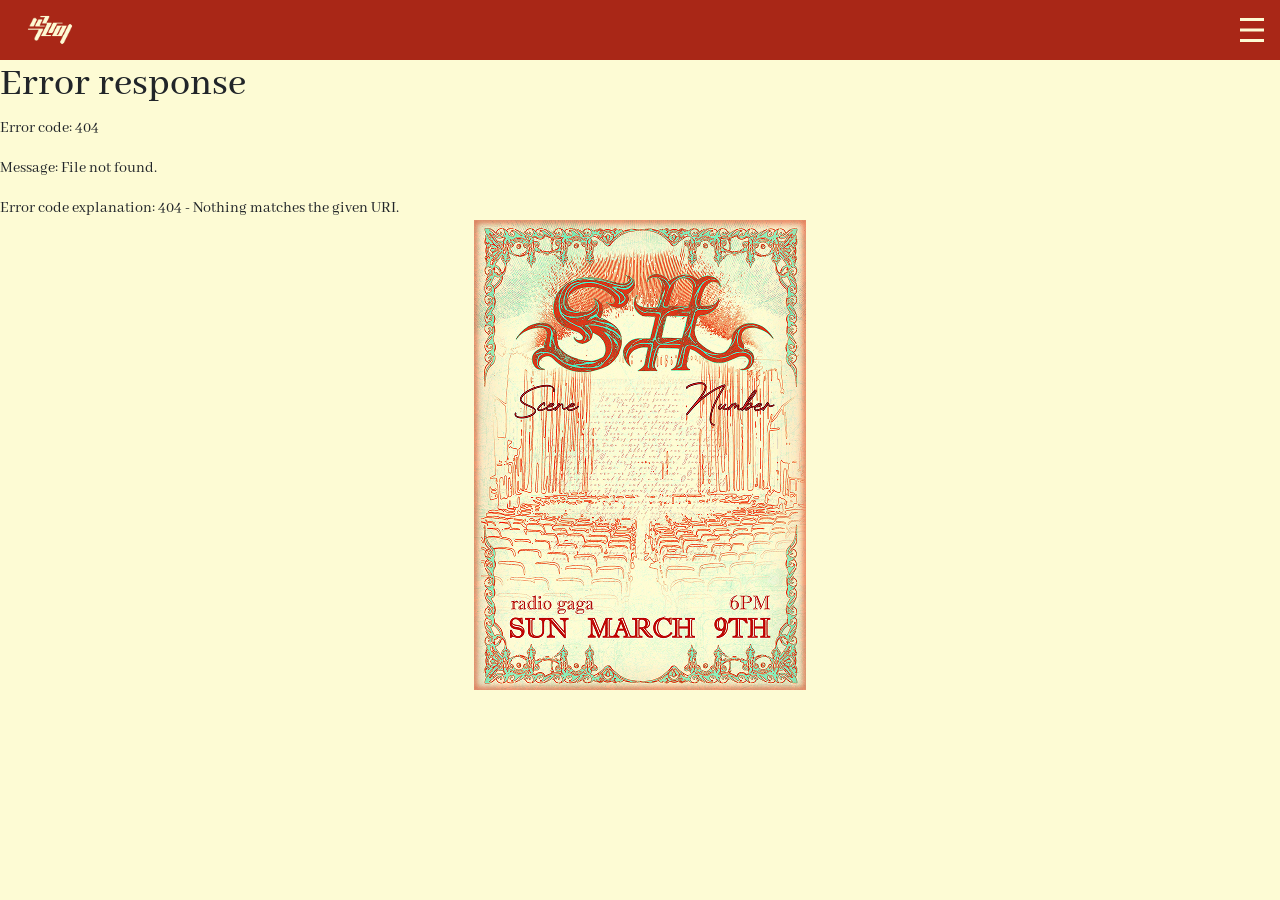
==== index.html @ 2d86fd7d "02/27 23:27 1. index.html 이름 및 위치 변경 2. css 및 이미지 파일 경로 재설정정" ====
<!doctype html>
<html lang="en">
  <head>
    <meta charset="utf-8">
    <meta name="viewport" content="width=device-width, initial-scale=1">

    <link href="https://cdn.jsdelivr.net/npm/bootstrap@5.1.3/dist/css/bootstrap.min.css" rel="stylesheet" integrity="sha384-1BmE4kWBq78iYhFldvKuhfTAU6auU8tT94WrHftjDbrCEXSU1oBoqyl2QvZ6jIW3" crossorigin="anonymous">
    <link href="main.css" rel="stylesheet">
    <title>2025 Spring TURAMI</title>
  </head>

  <body>

    <header>
      <span class="header-title">
        <img src="images/turami.png" id="turami-logo">
      </span>
      <button class="navbar-toggler" type="button">
        <img src="images/hamburger.png" id="ham-icon"></img>
      </button>
    </header> 
    <!-- <div id="navbar-placeholder"></div> -->
    <nav class="navbar">
      <div class="nav-container">
        <img onclick="document.getElementsByClassName('navbar')[0].style.display='none';" src="/images/X_menu.png" id="x-icon">
        <a href="html/about.html" class="nav-item">ABOUT</a>
        <a href="html/setlist.html" class="nav-item">SETLIST</a>
        <a href="html/members.html" class="nav-item">MEMBERS</a>
        <a href="html/ticket.html" class="nav-item">TICKET</a>
        
        <a href="index.html">
          <img src="images/Home.png" class="nav-icon">
        </a>
      </div> 
    </nav>  

    <main>

    </main>



    <img src="images/poster.jpg" id="poster">
    <div id="footer-placeholder"></div>


    <script>
        document.getElementsByClassName('navbar-toggler')
        [0].addEventListener('click', function(){ // class="navbar-toggle" 버튼을 클릭하면
            // 여기 코드를 실행해줘
          console.log("Pressed")
          document.getElementsByClassName('navbar')[0].style.display='flex';
        })

        // navbar.html footer,html 불러오기
        function loadComponent(id, file) {
          fetch(file)
            .then(response => response.text())
            .then(data => document.getElementById(id).innerHTML = data);
        }
        loadComponent("navbar-placeholder", "navbar.html");
        loadComponent("footer-placeholder", "footer.html");
    </script>

    <script src="https://cdn.jsdelivr.net/npm/bootstrap@5.1.3/dist/js/bootstrap.bundle.min.js" integrity="sha384-ka7Sk0Gln4gmtz2MlQnikT1wXgYsOg+OMhuP+IlRH9sENBO0LRn5q+8nbTov4+1p" crossorigin="anonymous"></script>
  </body>
</html>
---- main.css ----
@import url("https://fonts.googleapis.com/css2?family=Abhaya+Libre:wght@400;500;600;700;800&display=swap");

body {
  /* abhaya-libre-extrabold */
  font-family: "Abhaya Libre", serif;
  /* font-weight: 800;
    font-style: normal; */
  background: #fdfbd4;
}
#poster {
  position: absolute;
  top: 50%;
  left: 50%;
  transform: translate(-50%, -50%) translateY(5px);
}
#blur-poster {
  position: absolute;
  top: 50%;
  left: 50%;
  transform: translate(-50%, -50%) translateY(5px);
  filter: blur(7.5px);
  width: 375px;
}

/* header */
header {
  display: flex;
  height: 60px;
  align-items: center; /* 수직(상하) 중앙 정렬 */
  padding: 0px;
  background-color: #a92717;
  justify-content: space-between;
}
.header-title {
  display: flex;
  align-items: center; /* 내부 요소들(이미지, 텍스트) 수직 중앙 정렬 */
  margin-left: 23px; /* 왼쪽에서 30px 간격 */

  font-size: 30px;
  font-style: normal;
  font-weight: 800;
  line-height: normal;
  color: #fdfbd4;
}
.header-title img {
  height: 54px; /* 로고 크기 조절 */
}
.navbar-toggler {
  padding: 0px;
  margin-right: 16px; /* 오른쪽 버튼 간격 */
}
#ham-icon {
  height: 24px;
}

/* navbar */
.navbar {
  z-index: 9999;
  position: fixed;
  top: 0;
  left: 0;
  width: 100vw;
  height: 100vh;
  padding: 0;
  background: rgba(0, 0, 0, 0.5);
  flex-direction: row-reverse;
  display: none;
}
#x-icon {
  position: absolute;
  right: 16px;
  top: 14px;
  height: 32px;
}

.nav-container {
  width: 217px;
  padding: 0px 0px 0px 33px; /* 윗쪽, 오른쪽, 아래쪽, 왼쪽 */
  height: 100vh;
  background-color: #a92717;
  display: block;
}
.nav-item {
  color: #fdfbd4;
  font-size: 30px;
  font-style: normal;
  font-weight: 800;
  line-height: normal;
  text-decoration: none; /* 밑줄 X */
}

main {
  position: absolute;
  top: 60px;
  bottom: 50px;
  width: 100vw;
}

footer {
  display: flex;
  width: 100%;
  height: 50px;
  position: fixed; /* 페이지를 스크롤해도 하단에 고정 */
  bottom: 0px;
  align-items: center;
  justify-content: center;
  background-color: #a92717;
  font-size: 9px;
  color: #fdfbd4;
}
footer > p {
  margin: 0;
}
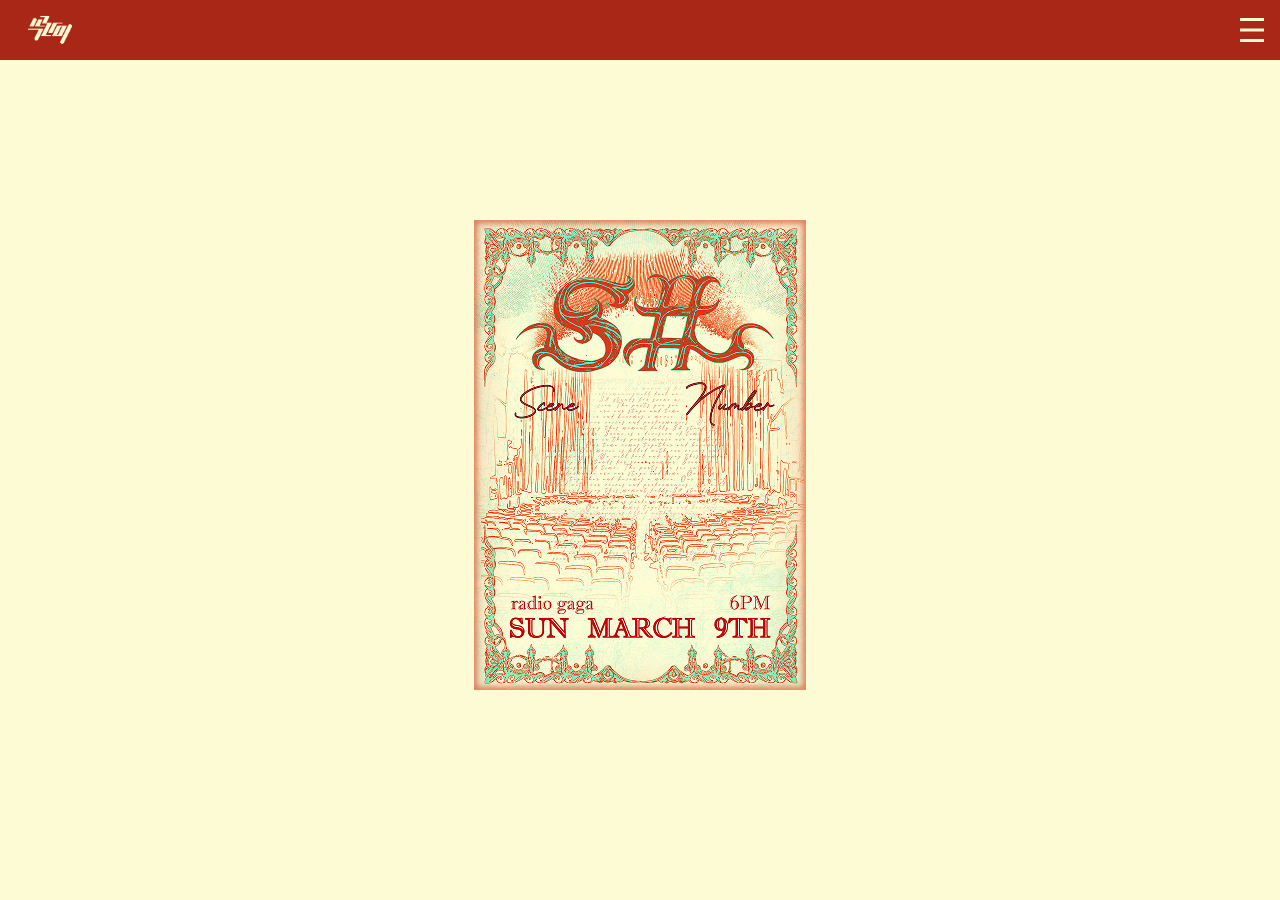
==== commit 30554050: "." ====
--- a/index.html
+++ b/index.html
@@ -44,7 +44,7 @@
     <div id="footer-placeholder"></div>
 
 
-    <script>
+    <!-- <script>
         document.getElementsByClassName('navbar-toggler')
         [0].addEventListener('click', function(){ // class="navbar-toggle" 버튼을 클릭하면
             // 여기 코드를 실행해줘
@@ -60,7 +60,7 @@
         }
         loadComponent("navbar-placeholder", "navbar.html");
         loadComponent("footer-placeholder", "footer.html");
-    </script>
+    </script> -->
 
     <script src="https://cdn.jsdelivr.net/npm/bootstrap@5.1.3/dist/js/bootstrap.bundle.min.js" integrity="sha384-ka7Sk0Gln4gmtz2MlQnikT1wXgYsOg+OMhuP+IlRH9sENBO0LRn5q+8nbTov4+1p" crossorigin="anonymous"></script>
   </body>
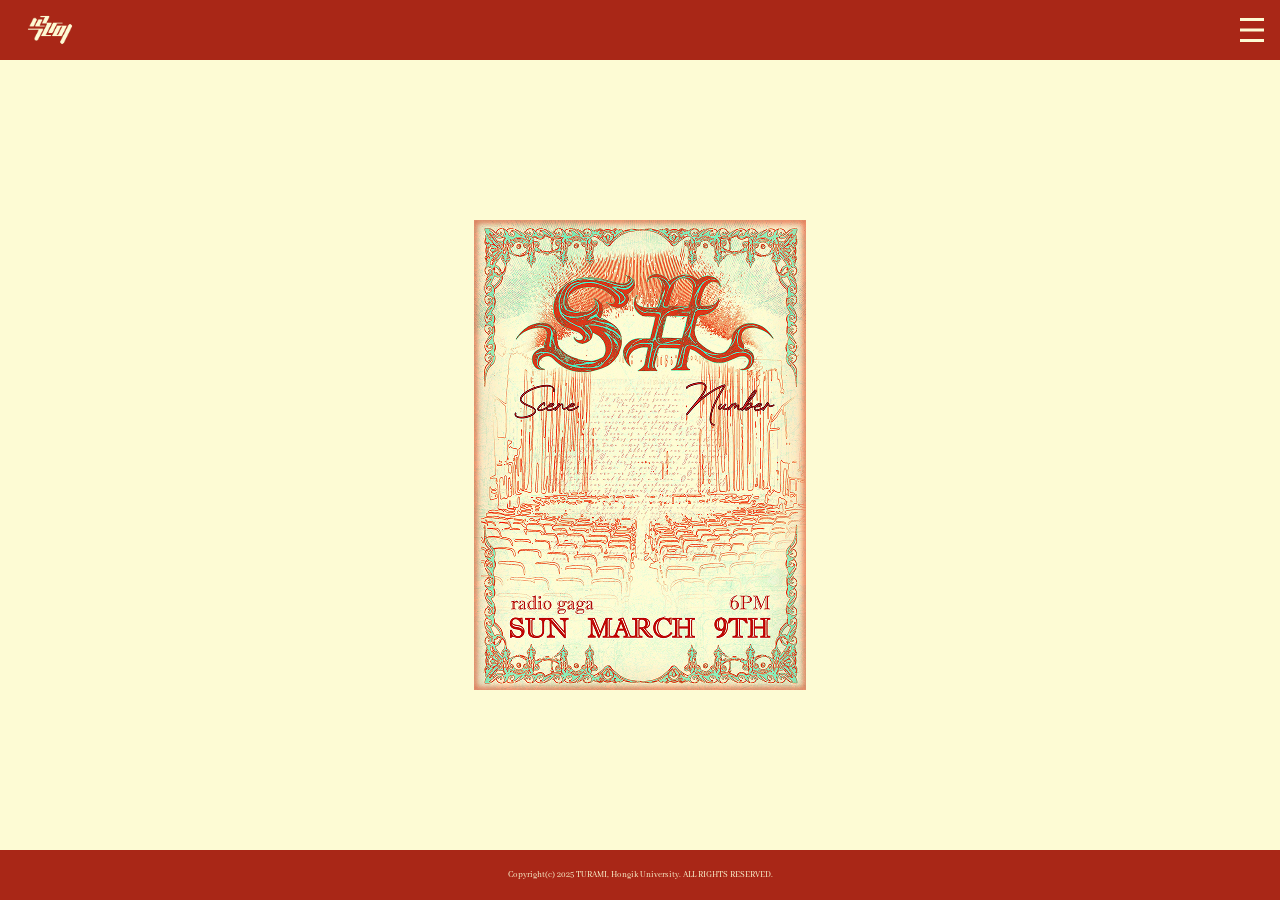
==== commit 03bc2ced: "03/01 01:09 navbar connect" ====
--- a/index.html
+++ b/index.html
@@ -23,45 +23,41 @@
     <nav class="navbar">
       <div class="nav-container">
         <img onclick="document.getElementsByClassName('navbar')[0].style.display='none';" src="/images/X_menu.png" id="x-icon">
-        <a href="html/about.html" class="nav-item">ABOUT</a>
-        <a href="html/setlist.html" class="nav-item">SETLIST</a>
-        <a href="html/members.html" class="nav-item">MEMBERS</a>
-        <a href="html/ticket.html" class="nav-item">TICKET</a>
-        
-        <a href="index.html">
-          <img src="images/Home.png" class="nav-icon">
-        </a>
+        <a href="./html/about.html" class="nav-item">ABOUT</a>
+        <a href="./html/setlist.html" class="nav-item">SETLIST</a>
+        <a href="./html/members.html" class="nav-item">MEMBERS</a>
+        <a href="./html/ticket.html" class="nav-item">TICKET</a>
+        <div class="nav-emoji-container" >
+          <a href="https://www.youtube.com/@hongik_TURAMI" class="nav-icon" id="youtube">
+            <img src="/images/Youtube.png">
+          </a>
+          <a href="https://www.instagram.com/turami_hongik/" class="nav-icon" id="instagram">
+            <img src="/images/Instagram.png">
+          </a>
+          <a href="index.html" class="nav-icon" id="backhome">
+            <img src="/images/Home.png">
+        </div>
       </div> 
-    </nav>  
+    </nav> 
 
     <main>
 
     </main>
 
-
+    <script>
+      document.getElementsByClassName('navbar-toggler')
+      [0].addEventListener('click', function(){ // class="navbar-toggle" 버튼을 클릭하면
+          // 여기 코드를 실행해줘
+        console.log("Pressed")
+        document.getElementsByClassName('navbar')[0].style.display='flex';
+      })
+      </script>
 
     <img src="images/poster.jpg" id="poster">
-    <div id="footer-placeholder"></div>
-
-
-    <!-- <script>
-        document.getElementsByClassName('navbar-toggler')
-        [0].addEventListener('click', function(){ // class="navbar-toggle" 버튼을 클릭하면
-            // 여기 코드를 실행해줘
-          console.log("Pressed")
-          document.getElementsByClassName('navbar')[0].style.display='flex';
-        })
-
-        // navbar.html footer,html 불러오기
-        function loadComponent(id, file) {
-          fetch(file)
-            .then(response => response.text())
-            .then(data => document.getElementById(id).innerHTML = data);
-        }
-        loadComponent("navbar-placeholder", "navbar.html");
-        loadComponent("footer-placeholder", "footer.html");
-    </script> -->
-
+    <footer>
+      <p>Copyright(c) 2025 TURAMI, Hongik University. ALL RIGHTS RESERVED.</p>
+    </footer>
+    
     <script src="https://cdn.jsdelivr.net/npm/bootstrap@5.1.3/dist/js/bootstrap.bundle.min.js" integrity="sha384-ka7Sk0Gln4gmtz2MlQnikT1wXgYsOg+OMhuP+IlRH9sENBO0LRn5q+8nbTov4+1p" crossorigin="anonymous"></script>
   </body>
 </html>
--- a/main.css
+++ b/main.css
@@ -1,113 +1,145 @@
-@import url("https://fonts.googleapis.com/css2?family=Abhaya+Libre:wght@400;500;600;700;800&display=swap");
+@import url('https://fonts.googleapis.com/css2?family=Abhaya+Libre:wght@400;500;600;700;800&display=swap');
 
-body {
-  /* abhaya-libre-extrabold */
-  font-family: "Abhaya Libre", serif;
-  /* font-weight: 800;
+
+body { /* abhaya-libre-extrabold */
+    font-family: "Abhaya Libre", serif;
+    /* font-weight: 800;
     font-style: normal; */
-  background: #fdfbd4;
+    background: #FDFBD4;
 }
 #poster {
-  position: absolute;
-  top: 50%;
-  left: 50%;
-  transform: translate(-50%, -50%) translateY(5px);
+    position: absolute;
+    top: 50%;
+    left: 50%;
+    transform: translate(-50%, -50%) translateY(5px);
 }
 #blur-poster {
-  position: absolute;
-  top: 50%;
-  left: 50%;
-  transform: translate(-50%, -50%) translateY(5px);
-  filter: blur(7.5px);
-  width: 375px;
+    position: absolute;
+    top: 50%;
+    left: 50%;
+    transform: translate(-50%, -50%) translateY(5px);
+    filter: blur(7.5px);
+    width: 375px;
 }
 
 /* header */
 header {
-  display: flex;
-  height: 60px;
-  align-items: center; /* 수직(상하) 중앙 정렬 */
-  padding: 0px;
-  background-color: #a92717;
-  justify-content: space-between;
+    display: flex;
+    height: 60px;
+    align-items: center;  /* 수직(상하) 중앙 정렬 */
+    padding: 0px; 
+    background-color: #A92717;
+    justify-content: space-between;
+    
 }
 .header-title {
-  display: flex;
-  align-items: center; /* 내부 요소들(이미지, 텍스트) 수직 중앙 정렬 */
-  margin-left: 23px; /* 왼쪽에서 30px 간격 */
+    display: flex;
+    align-items: center; /* 내부 요소들(이미지, 텍스트) 수직 중앙 정렬 */
+    margin-left: 23px; /* 왼쪽에서 30px 간격 */
 
-  font-size: 30px;
-  font-style: normal;
-  font-weight: 800;
-  line-height: normal;
-  color: #fdfbd4;
+    font-size: 30px;
+    font-style: normal;
+    font-weight: 800;
+    line-height: normal;
+    color: #FDFBD4;
 }
 .header-title img {
-  height: 54px; /* 로고 크기 조절 */
+    height: 54px; /* 로고 크기 조절 */
 }
 .navbar-toggler {
-  padding: 0px;
-  margin-right: 16px; /* 오른쪽 버튼 간격 */
+    padding: 0px;
+    margin-right: 16px; /* 오른쪽 버튼 간격 */
 }
 #ham-icon {
-  height: 24px;
+    height: 24px; 
 }
+
 
 /* navbar */
 .navbar {
-  z-index: 9999;
-  position: fixed;
-  top: 0;
-  left: 0;
-  width: 100vw;
-  height: 100vh;
-  padding: 0;
-  background: rgba(0, 0, 0, 0.5);
-  flex-direction: row-reverse;
-  display: none;
+    z-index: 9999;
+    position: fixed;
+    top: 0;
+    left: 0;
+    width: 100vw;
+    height: 100vh;
+    padding: 0;
+    background: rgba(0, 0, 0, 0.5);
+    flex-direction: row-reverse;
+    display: none;
 }
 #x-icon {
-  position: absolute;
-  right: 16px;
-  top: 14px;
-  height: 32px;
+    position: relative;
+    top: 14px;
+    left: 169px;
+    height: 32px;
 }
 
 .nav-container {
-  width: 217px;
-  padding: 0px 0px 0px 33px; /* 윗쪽, 오른쪽, 아래쪽, 왼쪽 */
-  height: 100vh;
-  background-color: #a92717;
-  display: block;
+    width: 250px;
+    padding: 0px 0px 0px 33px; /* 윗쪽, 오른쪽, 아래쪽, 왼쪽 */
+    height: 100vh;
+    background-color: #A92717;
+    display: grid;
+    grid-template-rows: 52px 35px 35px 35px 35px auto;
+    row-gap: 8px;
 }
 .nav-item {
-  color: #fdfbd4;
-  font-size: 30px;
-  font-style: normal;
-  font-weight: 800;
-  line-height: normal;
-  text-decoration: none; /* 밑줄 X */
+    color: #FDFBD4;
+    font-size: 30px;
+    font-style: normal;
+    font-weight: 800;
+    line-height: normal;
+    text-decoration: none; /* 밑줄 X */
+}
+.nav-emoji-container {
+    padding: 0%;
+    margin: 0%;
+    width: 217px;
+    height: 30px;
+    position: fixed;
+    bottom: 24px;
+
+    display: flex;
+}
+.nav-icon {
+    margin: 0px;
+    padding: 0px;
+    width: 30px;
+    height: 30px;
+
+
+    display: flex;
+    justify-content: center; /* 가로 중앙 정렬 */
+    align-items: center; /* 세로 중앙 정렬 */
 }
 
+
 main {
-  position: absolute;
-  top: 60px;
-  bottom: 50px;
-  width: 100vw;
+    position: absolute;
+    top: 60px;
+    bottom: 50px;
+    width: 100vw;
+
+
 }
 
+
 footer {
-  display: flex;
-  width: 100%;
-  height: 50px;
-  position: fixed; /* 페이지를 스크롤해도 하단에 고정 */
-  bottom: 0px;
-  align-items: center;
-  justify-content: center;
-  background-color: #a92717;
-  font-size: 9px;
-  color: #fdfbd4;
+    display: flex;              
+    width: 100%;
+    height: 50px;
+    position: fixed;             /* 페이지를 스크롤해도 하단에 고정 */
+    left: 0px;
+    bottom: 0px;
+    align-items: center;
+    justify-content: center;
+    background-color: #A92717;
+    font-size: 9px;
+    color: #FDFBD4;
 }
 footer > p {
-  margin: 0;
+    margin: 0;
 }
+
+
